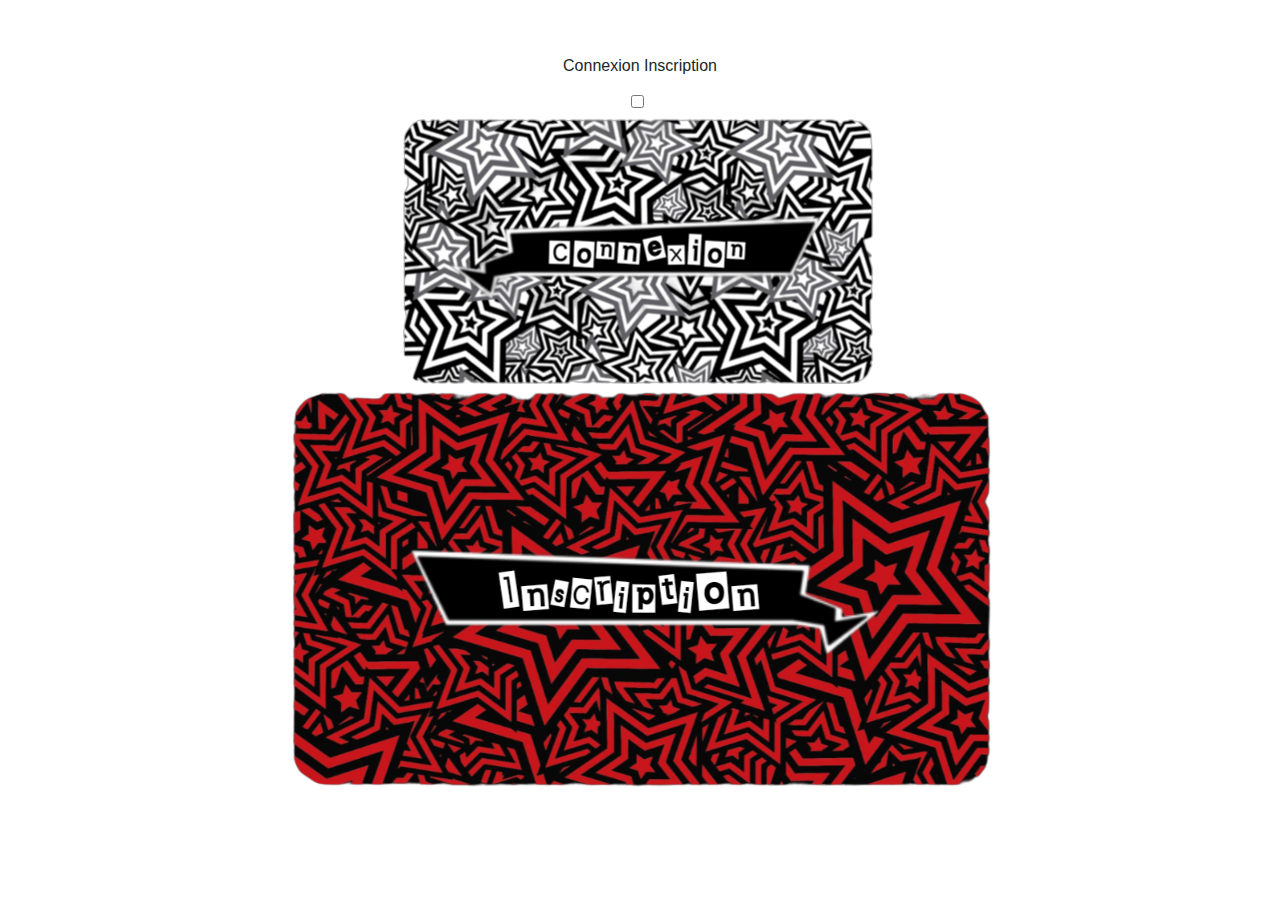
==== logpage.html @ 5ddf0756 "Update and rename templates/index.html to logpage.html" ====
<!DOCTYPE html>
<html lang="en">
<head>
    <meta charset="UTF-8">
    <meta http-equiv="X-UA-Compatible" content="IE=edge">
    <meta name="viewport" content="width=device-width, initial-scale=1.0">
    <link rel="stylesheet" href="https://unicons.iconscout.com/release/v2.1.9/css/unicons.css">
    <link rel="stylesheet" href="https://cdnjs.cloudflare.com/ajax/libs/twitter-bootstrap/4.5.0/css/bootstrap.min.css">
    <link rel="stylesheet" href="../static/logpage.css">
    <title>Forum</title>
</head>
    <body>
        <div class="section">
            <div class="container">
                <div class="row full-height justify-content-center">
                    <div class="col-12 text-center align-self-center py-5">
                        <div class="section pb-5 pt-5 pt-sm-2 text-center">
                            <h6 class="mb-0 pb-3"><span>Connexion </span><span>Inscription</span></h6>
                              <input class="checkbox" type="checkbox" id="reg-log" name="reg-log"/>
                              <label for="reg-log"></label>
                            <div class="card-3d-wrap mx-auto">
                                <div class="card-3d-wrapper">
                                    <div class="card-back">
                                        <img class="connexion" src="/asset/connexion.png" href="" style="cursor: pointer; max-height: 120vh;max-width:120vh;" >
                                        <img class="inscription" src="/asset/inscription.png" href="" style="cursor: pointer;max-height: 55.5vh;max-width:80vh;" >
                                    </div>
                                </div>
                            </div>
                        </div>
                    </div>
                </div>
            </div>
        </div>
<script src="../src/index.js"></script>
</html>
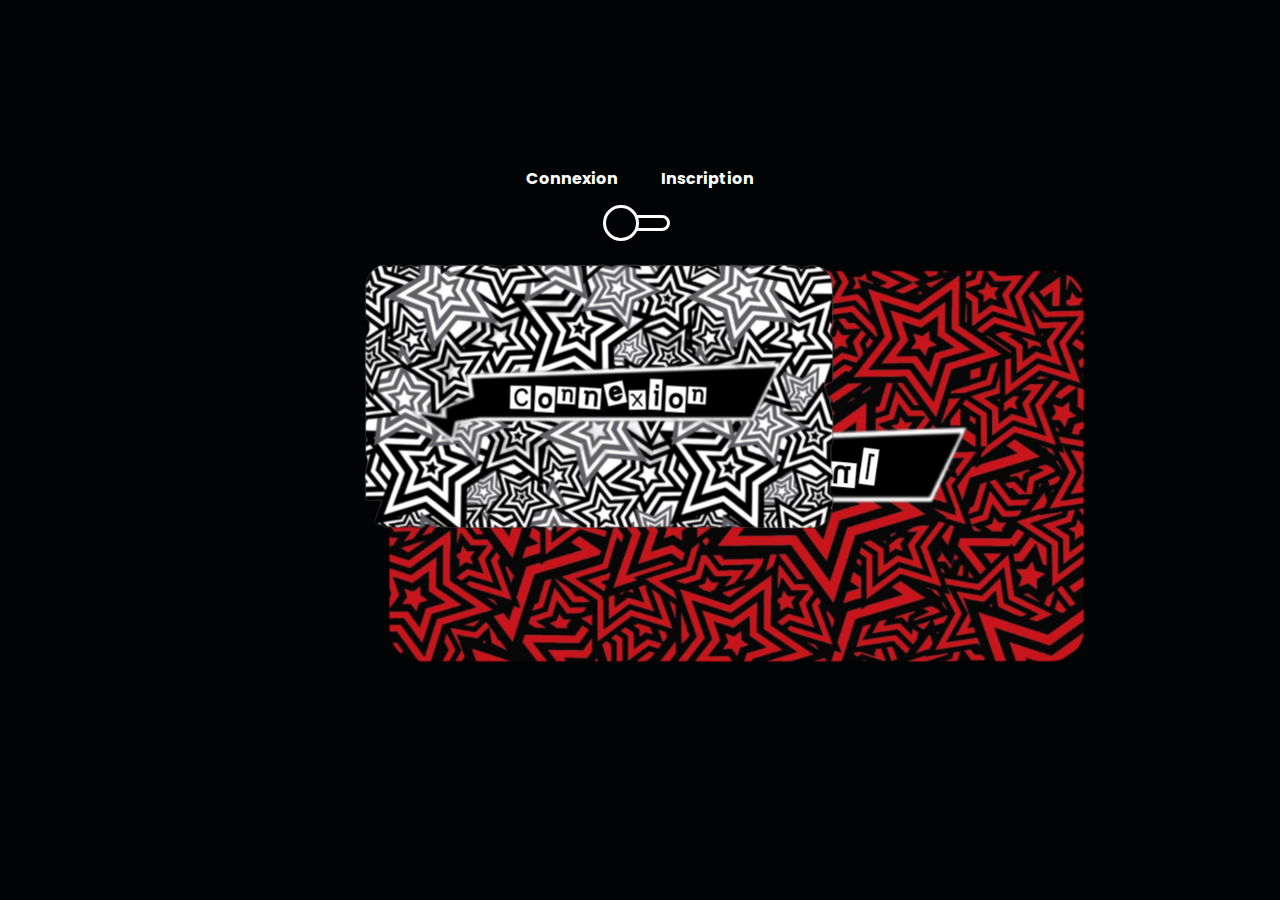
==== commit 82bf4c40: "Update logpage.html" ====
--- a/logpage.html
+++ b/logpage.html
@@ -31,5 +31,5 @@
                 </div>
             </div>
         </div>
-<script src="../src/index.js"></script>
+<script src="../src/logpage.js"></script>
 </html>
--- a/static/logpage.css
+++ b/static/logpage.css
@@ -0,0 +1,168 @@
+@import url('https://fonts.googleapis.com/css?family=Poppins:400,500,600,700,800,900');
+body{
+    margin: 0;
+    padding: 0;
+	font-family: 'Poppins', sans-serif;
+	font-weight: 300;
+	line-height: 1.7;
+	color: #ffffff;
+	background-color: #020305;
+}
+a:hover {
+	text-decoration: none;
+}
+.link {
+  color: #ffffff;
+}
+.link:hover {
+  color: #ffffff;
+}
+p {
+  font-weight: 500;
+  font-size: 14px;
+}
+h4 {
+  font-weight: 600;
+}
+h6 span{
+  padding: 0 20px;
+  font-weight: 700;
+}
+.section{
+  position: relative;
+  width: 100%;
+  display: block;
+}
+.full-height{
+  min-height: 100vh;
+}
+[type="checkbox"]:checked,
+[type="checkbox"]:not(:checked){
+display: none;
+}
+.checkbox:checked + label,
+.checkbox:not(:checked) + label{
+  position: relative;
+  display: block;
+  text-align: center;
+  width: 60px;
+  height: 16px;
+  border-radius: 8px;
+  padding: 0;
+  margin: 10px auto;
+  cursor: pointer;
+  border-style: solid;
+  border-color: #ffffff;
+  background-color: #000000;
+}
+.checkbox:checked + label:before,
+.checkbox:not(:checked) + label:before{
+  position: absolute;
+  display: block;
+  width: 36px;
+  height: 36px;
+  border-radius: 50%;
+  border-style: solid;
+  border-color: #ffffff;
+  color: #020305;
+  background-color: #020305;
+  font-family: 'unicons';
+  content: '\eb4f';
+  z-index: 20;
+  top: -13px;
+  left: -10px;
+  line-height: 36px;
+  text-align: center;
+  font-size: 24px;
+  transition: all 0.5s ease;
+}
+.checkbox:checked + label:before {
+  transform: translateX(44px) rotate(-270deg);
+}
+.card-3d-wrap {
+  position: relative;
+  width: 440px;
+  max-width: 100%;
+  height: 400px;
+  -webkit-transform-style: preserve-3d;
+  transform-style: preserve-3d;
+  perspective: 800px;
+  margin-top: 60px;
+}
+.card-3d-wrapper {
+  width: 100%;
+  height: 100%;
+  position:absolute;
+  -webkit-transform-style: preserve-3d;
+  transform-style: preserve-3d;
+  transition: all 1s ease-out; 
+}
+.card-back{
+width: 100%;
+  height: 100%;
+  position: absolute;
+  border-radius: 6px;
+  -webkit-transform-style: preserve-3d;
+}
+.connexion{
+    top:-7.7%;
+    right: -4.6vw;
+    position: absolute;
+    transform: rotateY(180deg);
+    z-index: 1;
+}
+.inscription{
+    top: -7%;
+    right: -3.3vw;
+    align-items: center;
+    position: absolute;
+}
+.card-back {
+  transform: rotateY(180deg);
+}
+.checkbox:checked ~ .card-3d-wrap .card-3d-wrapper .card-back .inscription   {
+    z-index: 1;
+}
+.checkbox:checked ~ .card-3d-wrap .card-3d-wrapper  {
+  transform: rotateY(180deg);
+}
+.center-wrap{
+  position: absolute;
+  width: 100%;
+  padding: 0 35px;
+  top: 50%;
+  left: 0;
+  transform: translate3d(0, -50%, 35px) perspective(100px);
+  z-index: 20;
+  display: block;
+}
+.form-group{ 
+  position: relative;
+  display: block;
+    margin: 0;
+    padding: 0;
+}
+.form-style {
+  padding: 13px 20px;
+  padding-left: 55px;
+  height: 48px;
+  width: 100%;
+  font-weight: 500;
+  border-radius: 4px;
+  font-size: 14px;
+  line-height: 22px;
+  letter-spacing: 0.5px;
+  outline: none;
+  color: #c4c3ca;
+  background-color: #1f2029;
+  border: none;
+  -webkit-transition: all 200ms linear;
+  transition: all 200ms linear;
+  box-shadow: 0 4px 8px 0 rgba(21,21,21,.2);
+}
+.form-style:focus,
+.form-style:active {
+  border: none;
+  outline: none;
+  box-shadow: 0 4px 8px 0 rgba(21,21,21,.2);
+}
